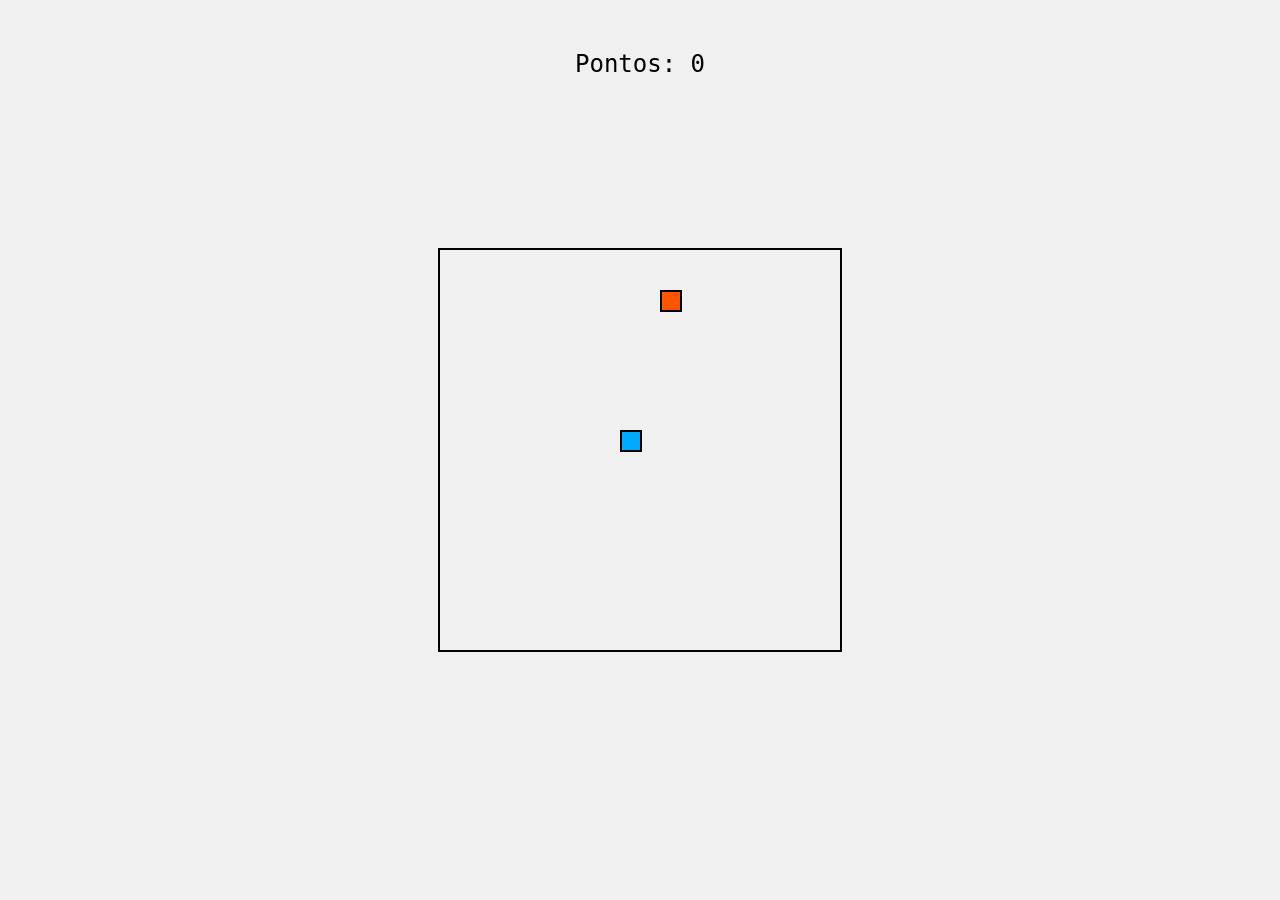
==== index.html @ 930151e3 "hotfix" ====
<!DOCTYPE html>
<html lang="en">
<head>
    <meta charset="UTF-8">
    <meta name="viewport" content="width=device-width, initial-scale=1.0">
    <title>Jogo da Cobrinha</title>
    <link rel="stylesheet" href="styles.css">
</head>
<body>
    <div class="score-container">
        <div id="score" class="score"></div>
    </div>

    <div class="game-container">
        <div id="snake" class="snake"></div>
        <div id="food" class="food"></div>
        <div id="snakeSegments" class="snakeSegments">
    </div>

    
    <script src="script.js"></script>
</body>
</html>
---- styles.css ----
body {
    display: flex;
    justify-content: center;
    align-items: center;
    height: 100vh;
    margin: 0;
    background-color: #f0f0f0;
}

.game-container {
    position: relative;
    width: 400px;
    height: 400px;
    border: 2px solid #000;
}

.snake, .food {
    position: absolute;
    width: 18px;
    height: 18px;
    border: 2px solid black;
}

.snake {
    background-color: #00aaff;
}

.food {
    background-color: #ff5500;
}

.segment {
    position: absolute;
    width: 18px;
    height: 18px;
    background-color: #00aaff;
    border: 2px solid black;
}

/* Estilos da exibição de pontuação */

.score {
    font-family: monospace;
    font-size: 24px;
    position: absolute;
    top: 50px; /* Distância do topo */
    left: 50%; /* Centraliza horizontalmente */
    transform: translateX(-50%); /* Centraliza exatamente */
}
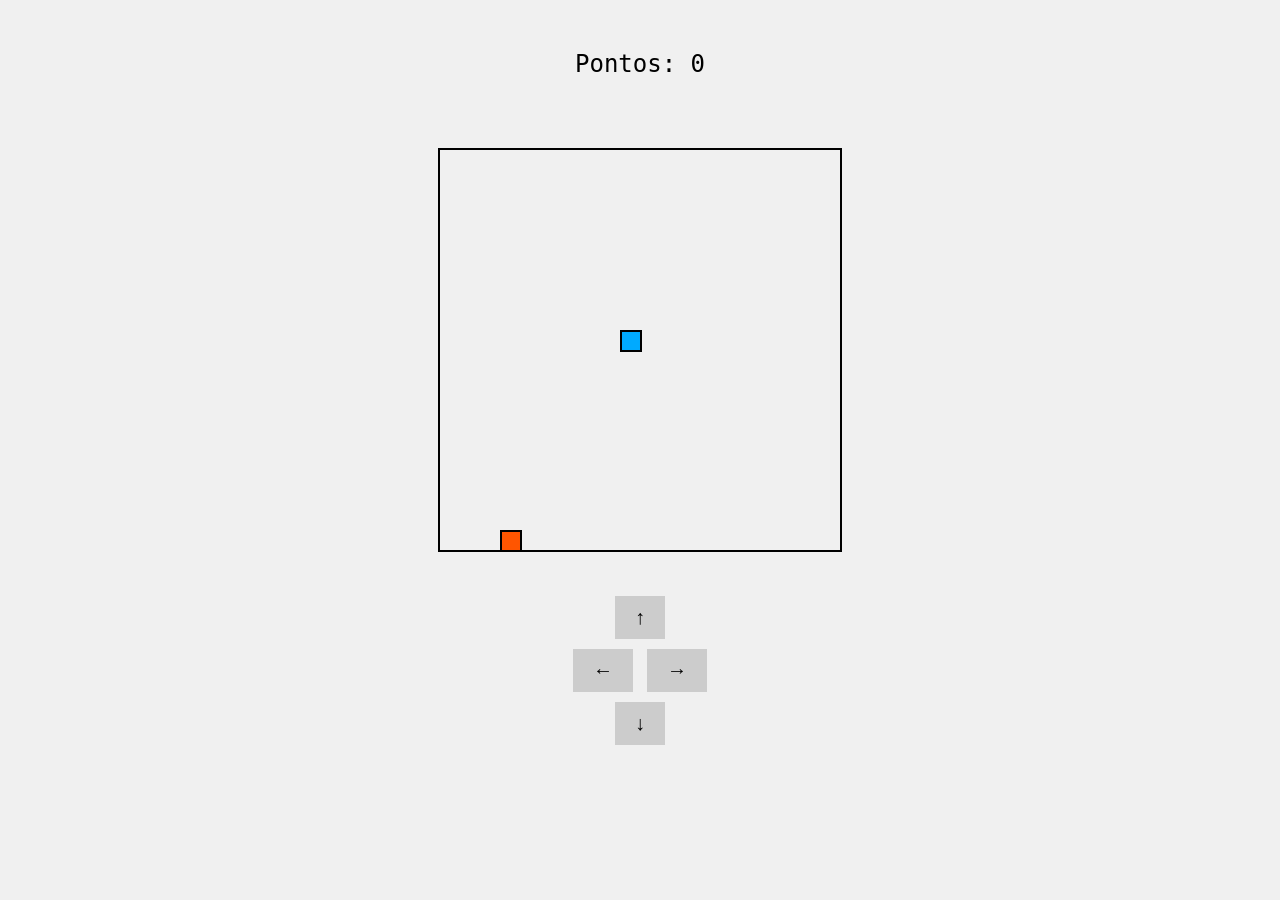
==== commit 740226be: "1.1 mobile version button test" ====
--- a/index.html
+++ b/index.html
@@ -17,6 +17,14 @@
         <div id="snakeSegments" class="snakeSegments">
     </div>
 
+    <div class="controls-container">
+        <button id="upButton" class="control-button">&#8593;</button>
+        <div>
+            <button id="leftButton" class="control-button">&#8592;</button>
+            <button id="rightButton" class="control-button">&#8594;</button>
+        </div>
+        <button id="downButton" class="control-button">&#8595;</button>
+    </div>
     
     <script src="script.js"></script>
 </body>
--- a/styles.css
+++ b/styles.css
@@ -2,7 +2,7 @@
     display: flex;
     justify-content: center;
     align-items: center;
-    height: 100vh;
+    height: 80vh;
     margin: 0;
     background-color: #f0f0f0;
 }
@@ -12,6 +12,7 @@
     width: 400px;
     height: 400px;
     border: 2px solid #000;
+    margin-bottom: 20px;
 }
 
 .snake, .food {
@@ -25,10 +26,6 @@
     background-color: #00aaff;
 }
 
-.food {
-    background-color: #ff5500;
-}
-
 .segment {
     position: absolute;
     width: 18px;
@@ -36,6 +33,12 @@
     background-color: #00aaff;
     border: 2px solid black;
 }
+
+.food {
+    background-color: #ff5500;
+}
+
+
 
 /* Estilos da exibição de pontuação */
 
@@ -49,3 +52,25 @@
 }
 
 
+/*mobile version*/
+/* Posicione os botões fora da tela */
+.controls-container {
+    display: flex;
+    flex-direction: column;
+    justify-content: center;
+    align-items: center;
+    position: fixed;
+    bottom: 150px;
+    left: 50%;
+    transform: translateX(-50%);
+    
+}
+
+/* Estilos dos botões */
+.controls-container button {
+    font-size: 20px;
+    padding: 10px 20px;
+    margin: 5px;
+    border: none;
+    background-color: #ccc;
+}
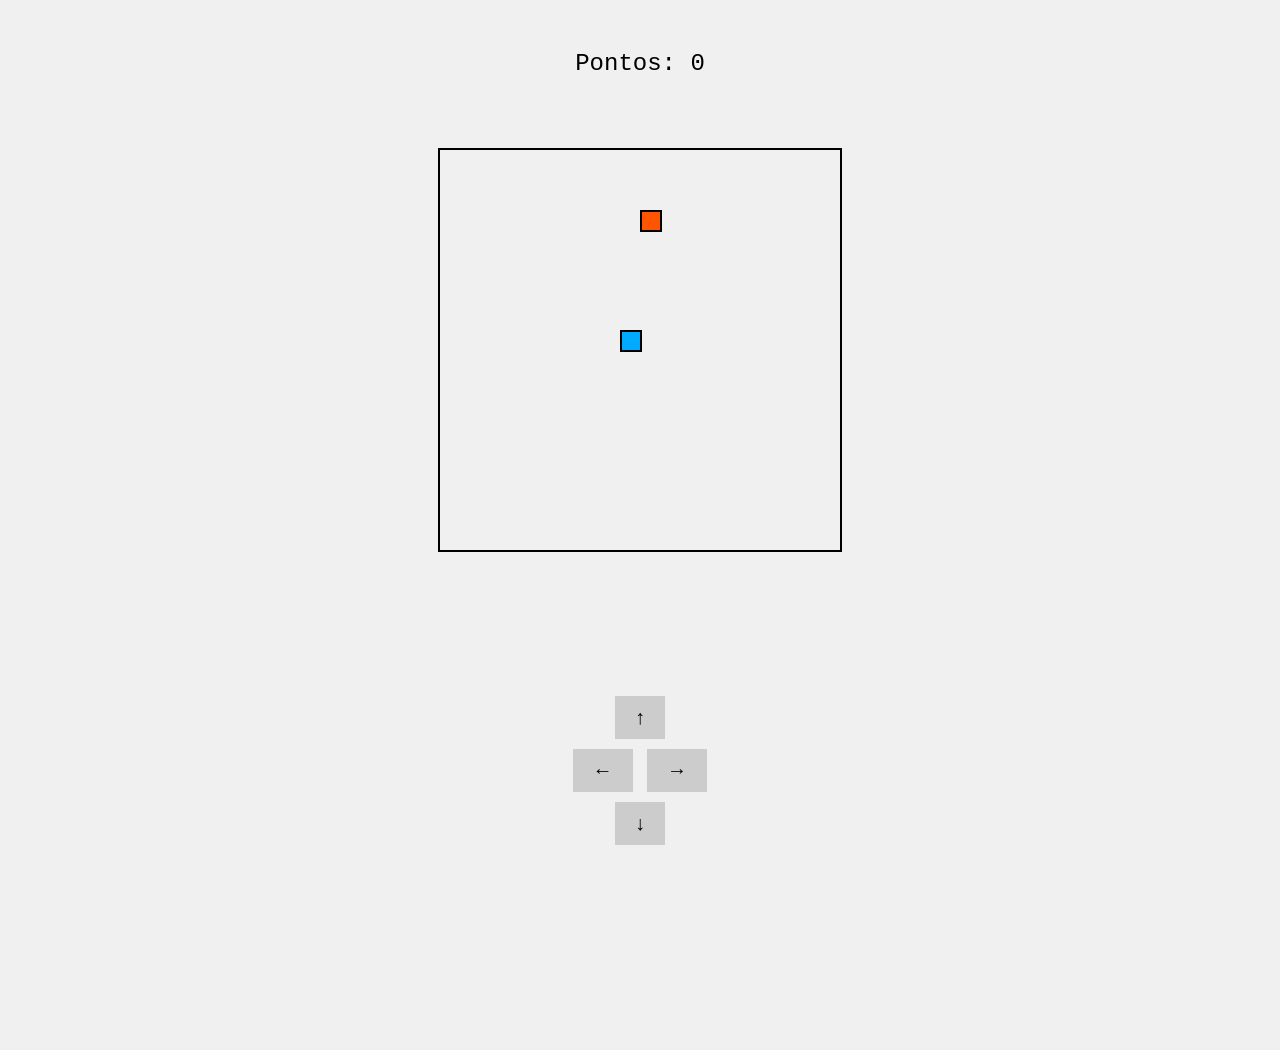
==== commit ad07de27: "1.1" ====
--- a/index.html
+++ b/index.html
@@ -25,6 +25,7 @@
         </div>
         <button id="downButton" class="control-button">&#8595;</button>
     </div>
+    <br><br><br><br><br><br><br><br><br><br><br><br><br><br><br><br><br><br><br><br><br><br><br><br><br><br><br><br><br><br><br><br><br><br><br><br><br><br><br><br><br><br><br><br><br><br><br><br><br><br>
     
     <script src="script.js"></script>
 </body>
--- a/styles.css
+++ b/styles.css
@@ -8,7 +8,7 @@
 }
 
 .game-container {
-    position: relative;
+    position: absolute;
     width: 400px;
     height: 400px;
     border: 2px solid #000;
@@ -60,7 +60,7 @@
     justify-content: center;
     align-items: center;
     position: fixed;
-    bottom: 150px;
+    bottom: 50px;
     left: 50%;
     transform: translateX(-50%);
     
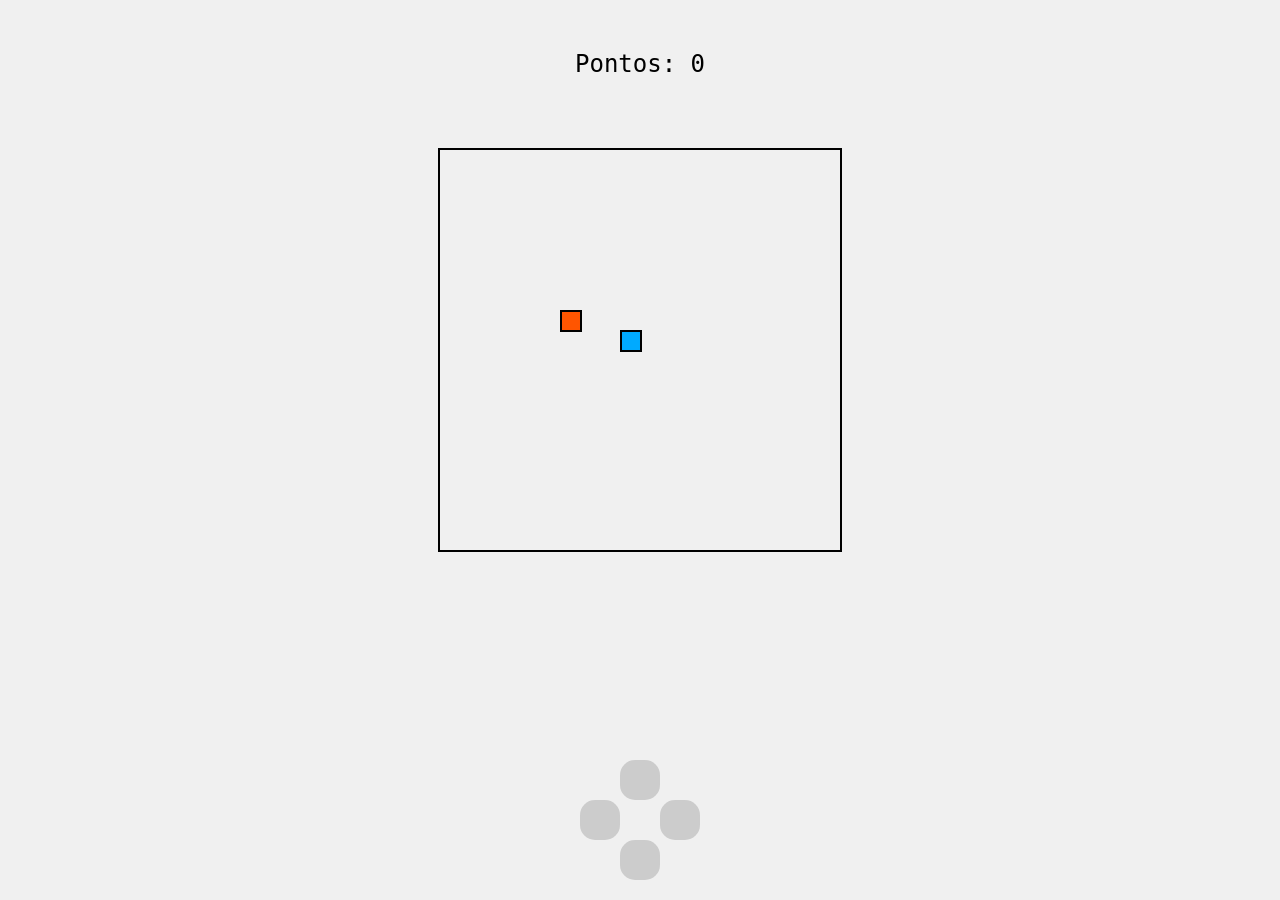
==== commit 3cd09388: "1.1" ====
--- a/index.html
+++ b/index.html
@@ -18,14 +18,14 @@
     </div>
 
     <div class="controls-container">
-        <button id="upButton" class="control-button">&#8593;</button>
+        <button id="upButton" class="control-button"></button>
         <div>
-            <button id="leftButton" class="control-button">&#8592;</button>
-            <button id="rightButton" class="control-button">&#8594;</button>
+            <button id="leftButton" class="control-button"></button>
+            <button id="rightButton" class="control-button"></button>
         </div>
-        <button id="downButton" class="control-button">&#8595;</button>
+        <button id="downButton" class="control-button"></button>
     </div>
-    <br><br><br><br><br><br><br><br><br><br><br><br><br><br><br><br><br><br><br><br><br><br><br><br><br><br><br><br><br><br><br><br><br><br><br><br><br><br><br><br><br><br><br><br><br><br><br><br><br><br>
+   
     
     <script src="script.js"></script>
 </body>
--- a/styles.css
+++ b/styles.css
@@ -60,17 +60,18 @@
     justify-content: center;
     align-items: center;
     position: fixed;
-    bottom: 50px;
+    bottom: 20px;
     left: 50%;
-    transform: translateX(-50%);
-    
+    transform: translateX(-50%);    
 }
 
 /* Estilos dos botões */
-.controls-container button {
+.controls-container  button {
     font-size: 20px;
-    padding: 10px 20px;
-    margin: 5px;
+    padding: 20px 20px;
+    margin: 0 18px;
     border: none;
+    border-radius: 15px;
     background-color: #ccc;
-}+}
+
